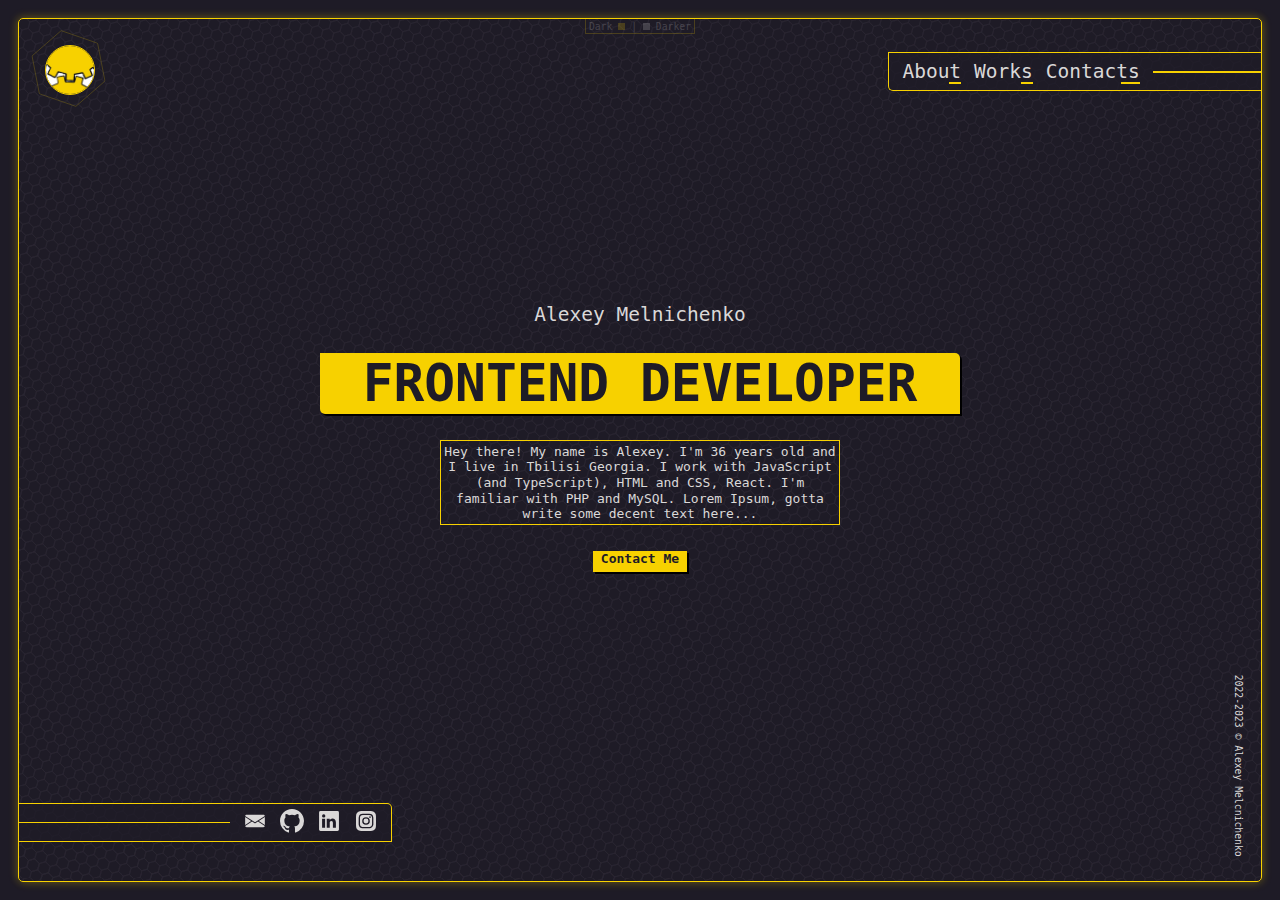
==== index.html @ 801b32ac "First Commit" ====
<!DOCTYPE html>
<html lang="en">
<head>
    <meta charset="UTF-8">
    <meta http-equiv="X-UA-Compatible" content="IE=edge" />
    <meta name="viewport" content="width=device-width, initial-scale=1.0" />
    <meta name="description" content="Web/Frontend developer" />
    <meta property="og:title" content="Alexey M." />
    <meta property="og:type" content="personal website" />
    <meta property="og:url" content="" />
    <meta property="og:image" content="" />

    <link rel="stylesheet" href="./src/index.css" class="style" />
    <link rel="icon" href="./src/img/favicon.png" />
    <link rel="apple-touch-icon" href="./src/img/favicon.png" />

    <title>Alexey Melnichenko | Frontend Developer</title>
</head>
<body>
    
    <content id="main-grid" class="content">
        <header class="header">
            <div class="header__logo">
                <img src="./src/img/am-gears-logo.png" alt="Alexey Malfunction" class="logo">
            </div>
            <div class="header__nav">
                <a href="#" class="nav__item">About</a>
                <a href="#" class="nav__item">Works</a>
                <a href="#" class="nav__item">Contacts</a>
                <span class="filler-line"></span>
            </div>
        </header>
        <element class="hex-element" id="hexElement"></element>
        <main class="main">
            <p class="sub-title">Alexey Melnichenko</p>
            <div class="title">Frontend Developer</div>
            <div class="about-text">Hey there! My name is Alexey. I'm 36 years old and I live in Tbilisi Georgia.
                I work with JavaScript (and TypeScript), HTML and CSS, React. I'm familiar with PHP and MySQL.
                Lorem Ipsum, gotta write some decent text here...
            </div>
            <div class="btn">Contact Me</div>
        </main>
        <footer class="footer">
            <div class="footer__social">
                <span class="filler-line"></span>
                <a href="mailto:malfunctionn@gmail.com" class="social__link">
                    <img src='./src/img/email.svg' alt="Email" title="Email to malfunctionn@gmail.com" class="social__link-img">
                </a>
                <a href="https://github.com/Antizycle" class="social__link">
                    <img src='./src/img/github.svg' alt="Github" title="My GitHub Repository" class="social__link-img">
                </a>
                <a href="https://www.linkedin.com/in/alexey-melnichenko-772111263/" class="social__link">
                    <img src='./src/img/linkedin.svg' alt="LinkedIn" title="My Linked.In profile" class="social__link-img">
                </a>
                <a href="https://www.instagram.com/antizycle/" class="social__link">
                    <img src='./src/img/instagram.svg' alt="Instagram" title="My Instagram" class="social__link-img">
                </a>
            </div>
        </footer>
    </div>

    <section class="mode-switch__container">
        <span class="mode-switch">
            Dark <div class="dark-mode dark-mode_is-active" id="dark"></div> |
            <div class="dark-mode" id="darker"></div> Darker
        </span>
    </section>

    <section class="vertial-text">
        2022-2023 &copy; Alexey Melcnichenko
    </section>

<script>
    const hexEl = document.getElementById('hexElement');
    const darkModeBtn = document.getElementById('dark');
    const darkerModeBtn = document.getElementById('darker');
    let rotateDeg = 0;

    // rotating hex
    if (hexEl) {
        const intervalId = setInterval(rotateHexEl, 20);
    }

    function rotateHexEl() {
        rotateDeg += 1;
        hexEl.style.transform = "rotate(" + rotateDeg + "deg)";
        if (rotateDeg === 360) rotateDeg = 0;
    }

    if (!hexEl) {
        clearInterval(intervalId);
    }

    // mode switch
    darkModeBtn.addEventListener('click', modeToggle);
    darkerModeBtn.addEventListener('click', modeToggle);

    function modeToggle() {
        darkModeBtn.classList.toggle('dark-mode_is-active');
        darkerModeBtn.classList.toggle('dark-mode_is-active');
    }

</script>

</body>
</html>
---- src/index.css ----
*, *::before, *::after {
    box-sizing: border-box;
}

:root {
    --bg-dark-color: #1e1b26;
    --bg-light-color: #1f1c28;
    --text-color: #dad8d8;
    --accent-color: #F7D100;
    --pad: max(10px, 4vmin);
}

img {
    max-width: 100%;
}

body {
    background-color: var(--bg-dark-color);
    color: var(--text-color);
    line-height: 1.2;
    vertical-align: middle;
    margin: calc(var(--pad)/2);
    font-family: monospace;
}

.content {
    display: flex;
    flex-direction: column;
    justify-content: space-between;
    width: calc(100vw - var(--pad));
    min-height: calc(100vh - var(--pad));
    border: 1px solid var(--accent-color);
    border-radius: 5px;
    margin: auto;
    background-image: url("./img/content-bg-pattenr.svg");
    background-repeat: repeat;
    box-shadow: 1px 1px 10px rgba(247, 209, 0, 0.2),
                -1px -1px 10px rgba(247, 209, 0, 0.2);
}

header {
    display: flex;
    margin-top: 2em;
    justify-content: space-between;
    align-items: center;
    gap: 2em;
}

.logo {
    border: 1px solid var(--accent-color);
    margin-left: 2em;
    width: 50px;
    height: 50px;
    border-radius: 50%;
}

.header__nav {
    display: flex;
    gap: min(1em, 2em);
    border: 1px solid var(--accent-color);
    border-right: none;
    border-bottom-left-radius: 5px;
    align-items: center;
    justify-content: flex-start;
    min-width: 250px;
    width: 30%;
    height: 3em;
    background-color: rgba(30, 27, 38, 0.7);
    padding-left: 1em;
}

.filler-line {
    background-color: var(--accent-color);
    width: 100%;
    height: .12em;
}

.nav__item {
    color: var(--text-color);
    font-size: 1.5em;
    flex-wrap: wrap;
    flex-grow: 0;
    text-decoration: none;
    position: relative;
}

.nav__item:hover, .nav__item:active {
    color: var(--accent-color);
}

.nav__item::after {
    content: '';
    display: block;
    position: absolute;
    left: 80%;
    top: 1.1em;
    width: 20%;
    height: .12em;
    background-color: var(--accent-color);
    transform-origin: right;
    transition: 500ms cubic-bezier(.82,.38,.9,1.69);
}

.nav__item:hover::after, .nav__item:active::after {
    transform: scaleX(5);
}

.hex-element {
    float: right;
    z-index: 0;
    position: absolute;
    left: calc(var(--pad)/2 + 1em);
    top: calc(var(--pad)/2 + 1em);
    background-image: url(./img/hex-element.svg);
    background-repeat: no-repeat;
    background-size: contain;
    opacity: .4;
    width: 75px;
    height: 75px;
}

main {
    display: flex;
    z-index: 1;
    flex-direction: column;
    justify-content: space-between;
    align-items: center;
    gap: 2em;
}

.sub-title {
    margin: auto;
    text-align: center;
    justify-content: center;
    font-size: 1.5em;
}

.title {
    margin: auto;
    background-color: var(--accent-color);
    border-radius: 0 5px 0 5px;
    color: var(--bg-dark-color);
    font-size: clamp(1.8em, 4vw, 4em);
    font-weight: bold;
    text-transform: uppercase;
    width: clamp(50vw, 300px, 70vw);
    height: fit-content;
    text-align: center;
    box-shadow: 2px 2px 0 black;
}

.about-text {
    margin: auto;
    padding: .2em;
    border: 1px solid var(--accent-color);
    width: clamp(20vw, 400px, 50vw);
    height: fit-content;
    text-align: center;
    justify-content: center;
}

.btn {
    display: block;
    cursor: pointer;
    background-color: var(--accent-color);
    width: 7.2em;
    height: 1.6em;
    margin: auto;
    color: var(--bg-dark-color);
    font-weight: bold;
    text-align: center;
    box-shadow: 2px 2px 0 black;
    transform-origin: top left;
    transition: 150ms ease-in;
    position: relative;
}

.btn:after,
.btn:after {
    content: '';
    display: block;
    position: absolute;
    visibility: hidden;
    left: 40%;
    top: 1.1em;
    width: 20%;
    height: .12em;
    background-color: var(--bg-dark-color);
    transform-origin: center;
    transition: 500ms cubic-bezier(.82,.38,.9,1.69);
}

.btn:hover::after,
.btn:focus::after {
    visibility: visible;
    transform: scalex(4);
}

.btn:active {
    transform: translate(1px, 1px);
}

footer {
    margin: 2em 0;
}

.footer__social {
    display: flex;
    gap: min(2em, 1em);
    padding-right: 1em;
    border: 1px solid var(--accent-color);
    border-left: none;
    border-top-right-radius: 5px;
    align-items: center;
    justify-content: flex-end;
    min-width: 200px;
    width: 30%;
    height: 3em;
    background-color: rgba(30, 27, 38, 0.7);
    margin-bottom: 1em;
}

.social__link {
    flex-wrap: wrap;
    flex-shrink: 0;
}

.social__link-img:hover {
    filter: invert(43%) sepia(96%) saturate(1237%) 
            hue-rotate(350deg) brightness(128%) 
            contrast(119%);
    /* opacity: 0.5; */
}

.social__link-img {
    width: 24px;
    height: 24px;
}

.mode-switch__container {
    position: absolute;
    display: flex;
    top: calc(var(--pad)/2 1+ px);
    left: 0;
    width: 100%;
    justify-content: center;
}

.mode-switch {
    border: 1px solid var(--accent-color);
    border-top: none;
    font-size: .75em;
    padding: 0.2em 0.3em 0 0.3em;
    opacity: 0.2;
}

.mode-switch:hover,
.mode-switch:active {
    opacity: .8;
}

.dark-mode {
    display: inline-block;
    width: 7px;
    height: 7px;
    padding: 0 .2em;
    background-color: var(--text-color);
    cursor: pointer;
}

.dark-mode_is-active {
    background-color: var(--accent-color);
}

.vertial-text {
    position: absolute;
    right: calc(var(--pad) + 1.2em);
    bottom: calc(var(--pad) + 0.8em);
    font-size: .75em;
    transform-origin: bottom right;
    transform: rotate(90deg);
}

/* @media (min-width: 800px) {
    #main-grid {
        display: grid;
        grid-template-columns: 
            minmax(1em, 1fr)
            repeat(3, minmax(10rem, 30rem))
            minmax(1em, 1fr);
        grid-template-rows: 
        min-content
        auto
        min-content;
    }

    header {
        grid-column: 1 / 6;
        grid-row: 1;
    }

    main {
        grid-column: 1 / 6;
        grid-row: 2;
    }

    .logo {
        grid-column: 1;
        grid-row: 1;
    }

    footer {
        grid-column: 1 / 6;
        grid-row: 3;
    }
} */
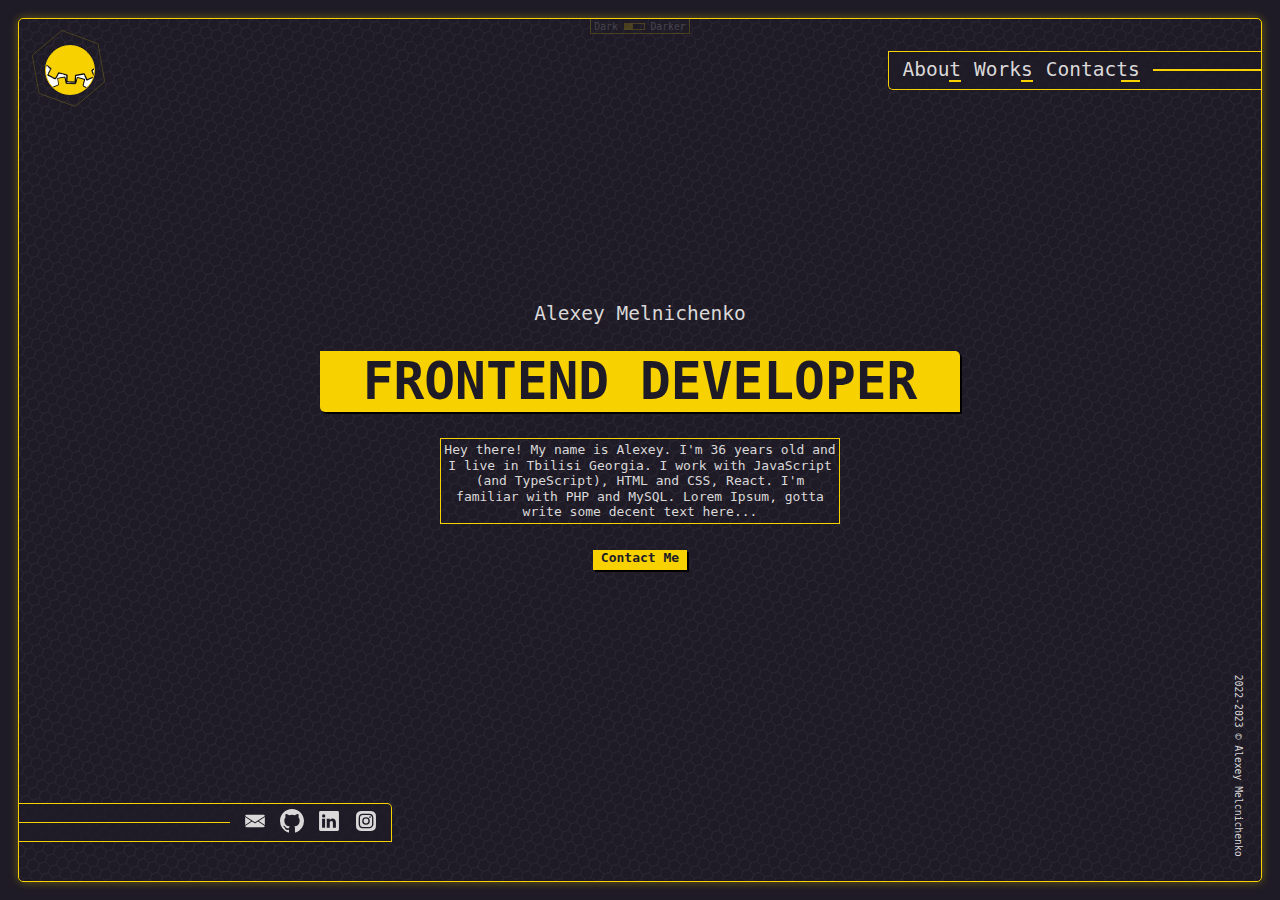
==== commit ac9d940a: "Implemented Darker mode" ====
--- a/index.html
+++ b/index.html
@@ -16,12 +16,12 @@
 
     <title>Alexey Melnichenko | Frontend Developer</title>
 </head>
-<body>
+<body id='body'>
     
     <content id="main-grid" class="content">
         <header class="header">
             <div class="header__logo">
-                <img src="./src/img/am-gears-logo.png" alt="Alexey Malfunction" class="logo">
+                <!-- <div  alt="Alexey Malfunction" class="logo"></div> -->
             </div>
             <div class="header__nav">
                 <a href="#" class="nav__item">About</a>
@@ -43,16 +43,16 @@
         <footer class="footer">
             <div class="footer__social">
                 <span class="filler-line"></span>
-                <a href="mailto:malfunctionn@gmail.com" class="social__link">
+                <a href="mailto:malfunctionn@gmail.com" target='_blank' class="social__link">
                     <img src='./src/img/email.svg' alt="Email" title="Email to malfunctionn@gmail.com" class="social__link-img">
                 </a>
-                <a href="https://github.com/Antizycle" class="social__link">
+                <a href="https://github.com/Antizycle" target='_blank' class="social__link">
                     <img src='./src/img/github.svg' alt="Github" title="My GitHub Repository" class="social__link-img">
                 </a>
-                <a href="https://www.linkedin.com/in/alexey-melnichenko-772111263/" class="social__link">
+                <a href="https://www.linkedin.com/in/alexey-melnichenko-772111263/" target='_blank' class="social__link">
                     <img src='./src/img/linkedin.svg' alt="LinkedIn" title="My Linked.In profile" class="social__link-img">
                 </a>
-                <a href="https://www.instagram.com/antizycle/" class="social__link">
+                <a href="https://www.instagram.com/antizycle/" target='_blank' class="social__link">
                     <img src='./src/img/instagram.svg' alt="Instagram" title="My Instagram" class="social__link-img">
                 </a>
             </div>
@@ -61,19 +61,19 @@
 
     <section class="mode-switch__container">
         <span class="mode-switch">
-            Dark <div class="dark-mode dark-mode_is-active" id="dark"></div> |
-            <div class="dark-mode" id="darker"></div> Darker
+            Dark <div class="dark-mode" id="dark"></div> Darker
         </span>
     </section>
 
-    <section class="vertial-text">
+    <section class="vertical-text">
         2022-2023 &copy; Alexey Melcnichenko
     </section>
 
 <script>
     const hexEl = document.getElementById('hexElement');
     const darkModeBtn = document.getElementById('dark');
-    const darkerModeBtn = document.getElementById('darker');
+    const bodyEl = document.getElementById('body');
+    let isDarker = Boolean;
     let rotateDeg = 0;
 
     // rotating hex
@@ -92,12 +92,21 @@
     }
 
     // mode switch
+    if (localStorage.getItem('darker')) {
+        isDarker = localStorage.getItem('darker');
+        if (isDarker === 'true') {
+            console.log('isDarker is in storage and true');
+            modeToggle();
+        }
+    }
+    else isDarker = false;
+
     darkModeBtn.addEventListener('click', modeToggle);
-    darkerModeBtn.addEventListener('click', modeToggle);
 
     function modeToggle() {
         darkModeBtn.classList.toggle('dark-mode_is-active');
-        darkerModeBtn.classList.toggle('dark-mode_is-active');
+        isDarker = bodyEl.classList.toggle('make-it-darker');
+        localStorage.setItem('darker', isDarker);
     }
 
 </script>
--- a/src/index.css
+++ b/src/index.css
@@ -8,6 +8,16 @@
     --text-color: #dad8d8;
     --accent-color: #F7D100;
     --pad: max(10px, 4vmin);
+}
+
+.make-it-darker {
+    --bg-dark-color: #000;
+    --accent-color: #dad8d8;
+    /* 
+    accent - white
+    bg - black
+    text - white
+    */
 }
 
 img {
@@ -38,6 +48,11 @@
                 -1px -1px 10px rgba(247, 209, 0, 0.2);
 }
 
+.make-it-darker .content {
+    box-shadow: 1px 1px 10px rgba(209, 209, 209, 0.2),
+                -1px -1px 10px rgba(209, 209, 209, 0.2);
+}
+
 header {
     display: flex;
     margin-top: 2em;
@@ -46,12 +61,19 @@
     gap: 2em;
 }
 
-.logo {
+.header__logo {
     border: 1px solid var(--accent-color);
     margin-left: 2em;
     width: 50px;
     height: 50px;
     border-radius: 50%;
+    background-image: url('./img/am-gears-logo.png');
+    background-size: 50px 50px;
+}
+
+.make-it-darker .header__logo {
+    background-image: url('./img/am-gears-logo-bw.png');
+
 }
 
 .header__nav {
@@ -251,6 +273,7 @@
     border-top: none;
     font-size: .75em;
     padding: 0.2em 0.3em 0 0.3em;
+    background-color: var(--bg-dark-color);
     opacity: 0.2;
 }
 
@@ -260,19 +283,32 @@
 }
 
 .dark-mode {
+    position: relative;
     display: inline-block;
-    width: 7px;
+    width: 21px;
     height: 7px;
-    padding: 0 .2em;
-    background-color: var(--text-color);
+    background-color: var(--bg-dark-color);
+    border: 1px solid var(--accent-color);
     cursor: pointer;
 }
 
-.dark-mode_is-active {
-    background-color: var(--accent-color);
-}
-
-.vertial-text {
+.dark-mode::after {
+    content: '';
+    position: absolute;
+    left: 0px;
+    top: 0px;
+    width: 8px;
+    height: 6px;
+    background-color: var(--accent-color);
+    transform-origin: left;
+    transition: 50ms ease-in;
+}
+
+.dark-mode_is-active::after {
+    left: 12px
+}
+
+.vertical-text {
     position: absolute;
     right: calc(var(--pad) + 1.2em);
     bottom: calc(var(--pad) + 0.8em);
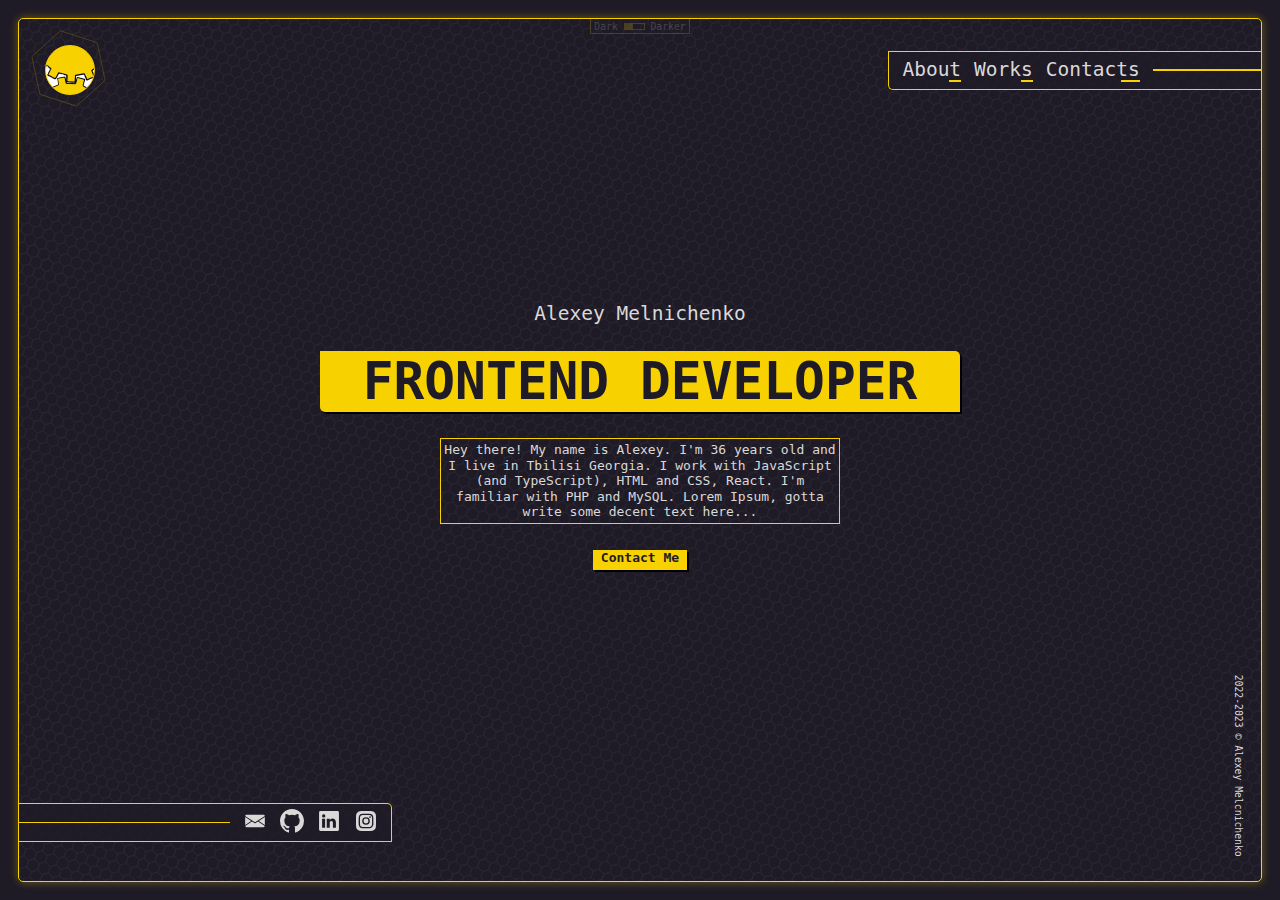
==== commit b008f212: "Separated JS out of HTML + dynamic content loading" ====
--- a/index.html
+++ b/index.html
@@ -17,8 +17,7 @@
     <title>Alexey Melnichenko | Frontend Developer</title>
 </head>
 <body id='body'>
-    
-    <content id="main-grid" class="content">
+        <content class="content">
         <header class="header">
             <div class="header__logo">
                 <!-- <div  alt="Alexey Malfunction" class="logo"></div> -->
@@ -31,14 +30,8 @@
             </div>
         </header>
         <element class="hex-element" id="hexElement"></element>
-        <main class="main">
-            <p class="sub-title">Alexey Melnichenko</p>
-            <div class="title">Frontend Developer</div>
-            <div class="about-text">Hey there! My name is Alexey. I'm 36 years old and I live in Tbilisi Georgia.
-                I work with JavaScript (and TypeScript), HTML and CSS, React. I'm familiar with PHP and MySQL.
-                Lorem Ipsum, gotta write some decent text here...
-            </div>
-            <div class="btn">Contact Me</div>
+        <main class="main" w3-include-html="./src/pages/about.html" id="include">
+            
         </main>
         <footer class="footer">
             <div class="footer__social">
@@ -69,47 +62,9 @@
         2022-2023 &copy; Alexey Melcnichenko
     </section>
 
-<script>
-    const hexEl = document.getElementById('hexElement');
-    const darkModeBtn = document.getElementById('dark');
-    const bodyEl = document.getElementById('body');
-    let isDarker = Boolean;
-    let rotateDeg = 0;
+<script src="./src/code.js"></script>
+<script src="./src/html-include.js"></script>
 
-    // rotating hex
-    if (hexEl) {
-        const intervalId = setInterval(rotateHexEl, 20);
-    }
-
-    function rotateHexEl() {
-        rotateDeg += 1;
-        hexEl.style.transform = "rotate(" + rotateDeg + "deg)";
-        if (rotateDeg === 360) rotateDeg = 0;
-    }
-
-    if (!hexEl) {
-        clearInterval(intervalId);
-    }
-
-    // mode switch
-    if (localStorage.getItem('darker')) {
-        isDarker = localStorage.getItem('darker');
-        if (isDarker === 'true') {
-            console.log('isDarker is in storage and true');
-            modeToggle();
-        }
-    }
-    else isDarker = false;
-
-    darkModeBtn.addEventListener('click', modeToggle);
-
-    function modeToggle() {
-        darkModeBtn.classList.toggle('dark-mode_is-active');
-        isDarker = bodyEl.classList.toggle('make-it-darker');
-        localStorage.setItem('darker', isDarker);
-    }
-
-</script>
 
 </body>
 </html>--- a/src/index.css
+++ b/src/index.css
@@ -148,6 +148,11 @@
     justify-content: space-between;
     align-items: center;
     gap: 2em;
+}
+.main__content {
+    width: 90vw;
+    min-height: fit-content;
+    overflow: visible;
 }
 
 .sub-title {
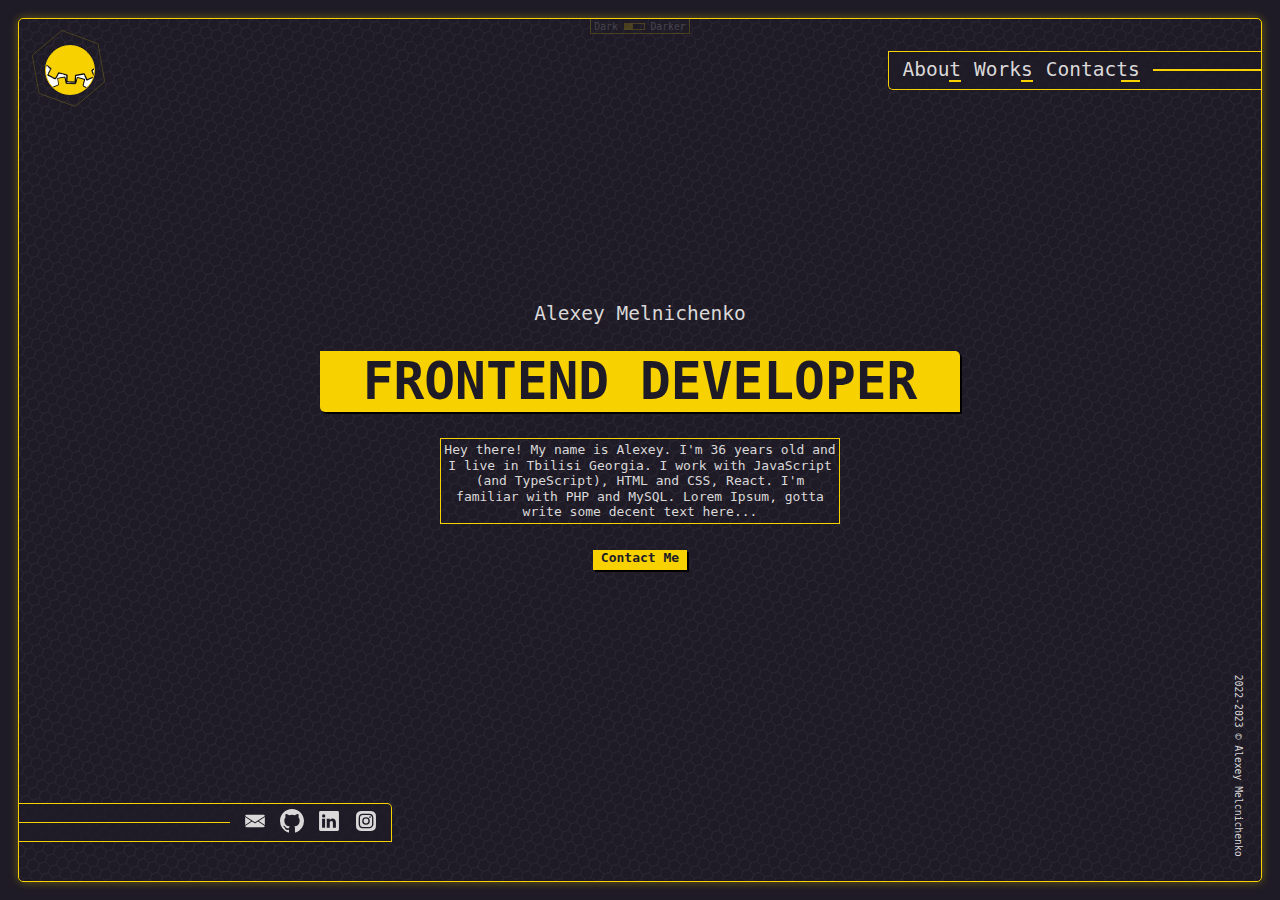
==== commit 7490b58e: "Added page switching functionality" ====
--- a/index.html
+++ b/index.html
@@ -23,9 +23,9 @@
                 <!-- <div  alt="Alexey Malfunction" class="logo"></div> -->
             </div>
             <div class="header__nav">
-                <a href="#" class="nav__item">About</a>
-                <a href="#" class="nav__item">Works</a>
-                <a href="#" class="nav__item">Contacts</a>
+                <a href="?page=about" class="nav__item">About</a>
+                <a href="?page=works" class="nav__item">Works</a>
+                <a href="?page=contacts" class="nav__item">Contacts</a>
                 <span class="filler-line"></span>
             </div>
         </header>
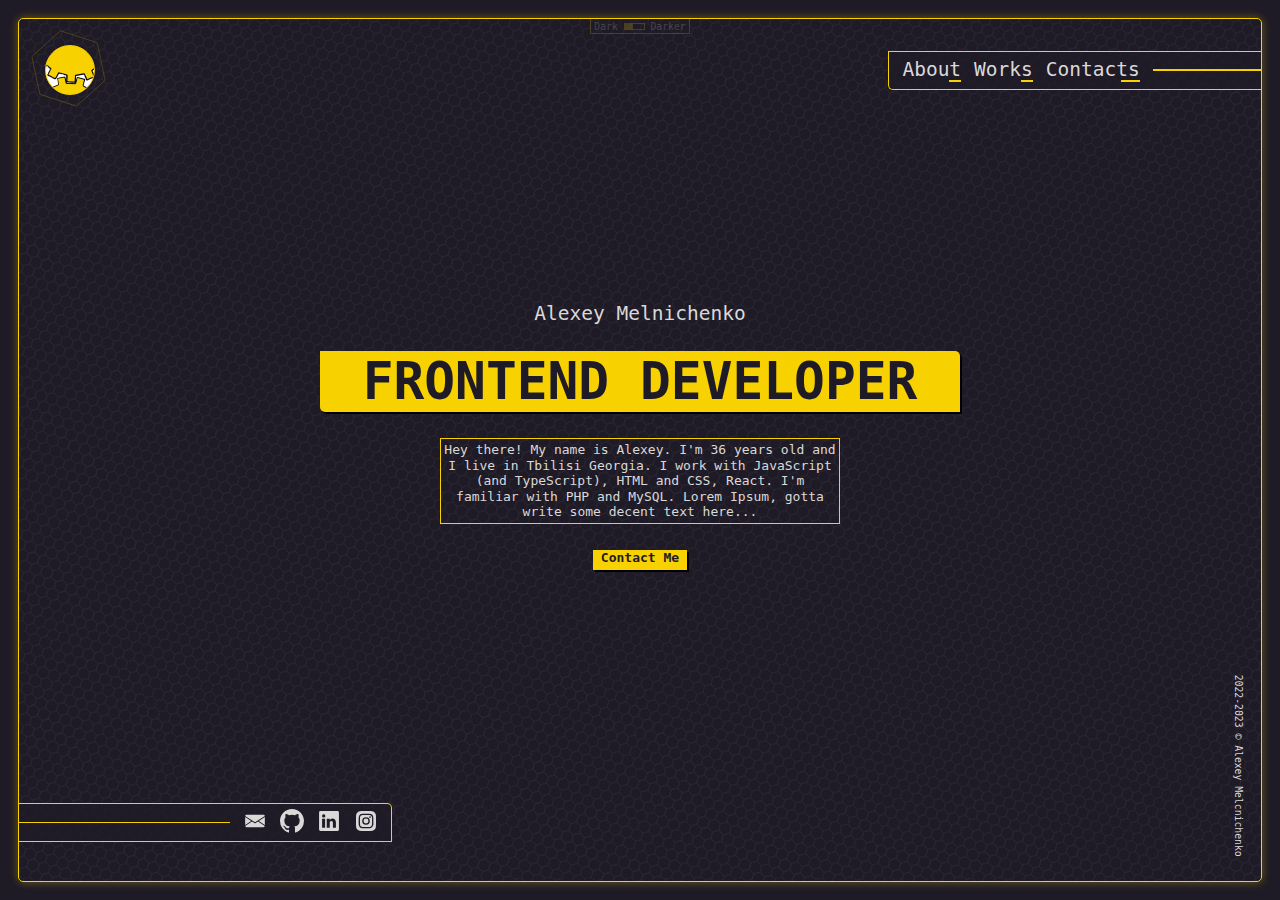
==== commit 0ada28ed: "Added contacts page" ====
--- a/index.html
+++ b/index.html
@@ -36,8 +36,8 @@
         <footer class="footer">
             <div class="footer__social">
                 <span class="filler-line"></span>
-                <a href="mailto:malfunctionn@gmail.com" target='_blank' class="social__link">
-                    <img src='./src/img/email.svg' alt="Email" title="Email to malfunctionn@gmail.com" class="social__link-img">
+                <a href="mailto:malfun.ctionn@gmail.com" target='_blank' class="social__link">
+                    <img src='./src/img/email.svg' alt="Email" title="Email to malfunc.tionn@gmail.com" class="social__link-img">
                 </a>
                 <a href="https://github.com/Antizycle" target='_blank' class="social__link">
                     <img src='./src/img/github.svg' alt="Github" title="My GitHub Repository" class="social__link-img">
--- a/src/index.css
+++ b/src/index.css
@@ -1,5 +1,26 @@
 *, *::before, *::after {
     box-sizing: border-box;
+}
+
+a, a:hover, a:visited, a:focus {
+    text-decoration: none;
+    color: inherit;
+}
+
+ul, ul li {
+    margin: 0;
+    padding: 0;
+	list-style: none;
+}
+
+h1, p {
+    margin: 0;
+    padding: 0;
+}
+
+h1 {
+    font-weight: 300;
+    font-size: 2em;
 }
 
 :root {
@@ -13,11 +34,6 @@
 .make-it-darker {
     --bg-dark-color: #000;
     --accent-color: #dad8d8;
-    /* 
-    accent - white
-    bg - black
-    text - white
-    */
 }
 
 img {
@@ -184,6 +200,70 @@
     height: fit-content;
     text-align: center;
     justify-content: center;
+}
+
+.card-wrapper {
+    display: grid;
+    grid-auto-flow: column;
+    grid-auto-columns: 250px;
+    justify-content: center;
+    gap: 1rem;
+    padding: 0 1rem 1rem;
+    width: 80%;
+    overflow-x: auto;
+    overscroll-behavior-inline: contain;
+    scroll-snap-type: inline mandatory;
+    scroll-padding-inline: 1rem;
+}
+
+.card-wrapper > * {
+    scroll-snap-align: start;
+}
+
+.card {
+    display: flex;
+    flex-direction: column;
+    justify-content: flex-start;
+    gap: 0.6rem;
+    border: 1px solid var(--accent-color);
+    background: var(--bg-dark-color);
+    padding: 1rem;
+    border-radius: 10px;
+    box-shadow: 2px 2px 0 black;
+}
+
+.card__img {
+    inline-size: 100%;
+    aspect-ratio: 4 / 4;
+    object-fit: cover;
+    border-radius: 10px;
+}
+
+.card__img:hover {
+    filter: brightness(120%);
+}
+
+
+.make-it-darker .card__img {
+    filter: grayscale(100%)
+}
+.make-it-darker .card__img:hover {
+    filter: none;
+}
+
+.contacts {
+    display: flex;
+    flex-direction: column;
+    justify-content: flex-start;
+    gap: 1rem;
+    background-color: var(--bg-dark-color);
+}
+
+.contacts a {
+    font-size:  1.12em;
+    font-weight: 400;
+    color: var(--accent-color);
+    text-decoration: underline;
 }
 
 .btn {
@@ -322,36 +402,23 @@
     transform: rotate(90deg);
 }
 
-/* @media (min-width: 800px) {
-    #main-grid {
-        display: grid;
-        grid-template-columns: 
-            minmax(1em, 1fr)
-            repeat(3, minmax(10rem, 30rem))
-            minmax(1em, 1fr);
-        grid-template-rows: 
-        min-content
-        auto
-        min-content;
+/* scrollbar */
+::-webkit-scrollbar {
+    width: 0.5em;
+}
+
+::-webkit-scrollbar-track {
+    background-color: var(--bg-dark-color);
+}
+
+:-webkit-scrollbar-thumb {
+    background-color: var(--accent-color);
+    border: 1px solid var(--bg-dark-color);
+}
+
+@supports (scrollbar-color: red blue) {
+    * {
+        scrollbar-color: var(--accent-color) var(--bg-dark-color);
+        scrollbar-width: thin;
     }
-
-    header {
-        grid-column: 1 / 6;
-        grid-row: 1;
-    }
-
-    main {
-        grid-column: 1 / 6;
-        grid-row: 2;
-    }
-
-    .logo {
-        grid-column: 1;
-        grid-row: 1;
-    }
-
-    footer {
-        grid-column: 1 / 6;
-        grid-row: 3;
-    }
-} */+}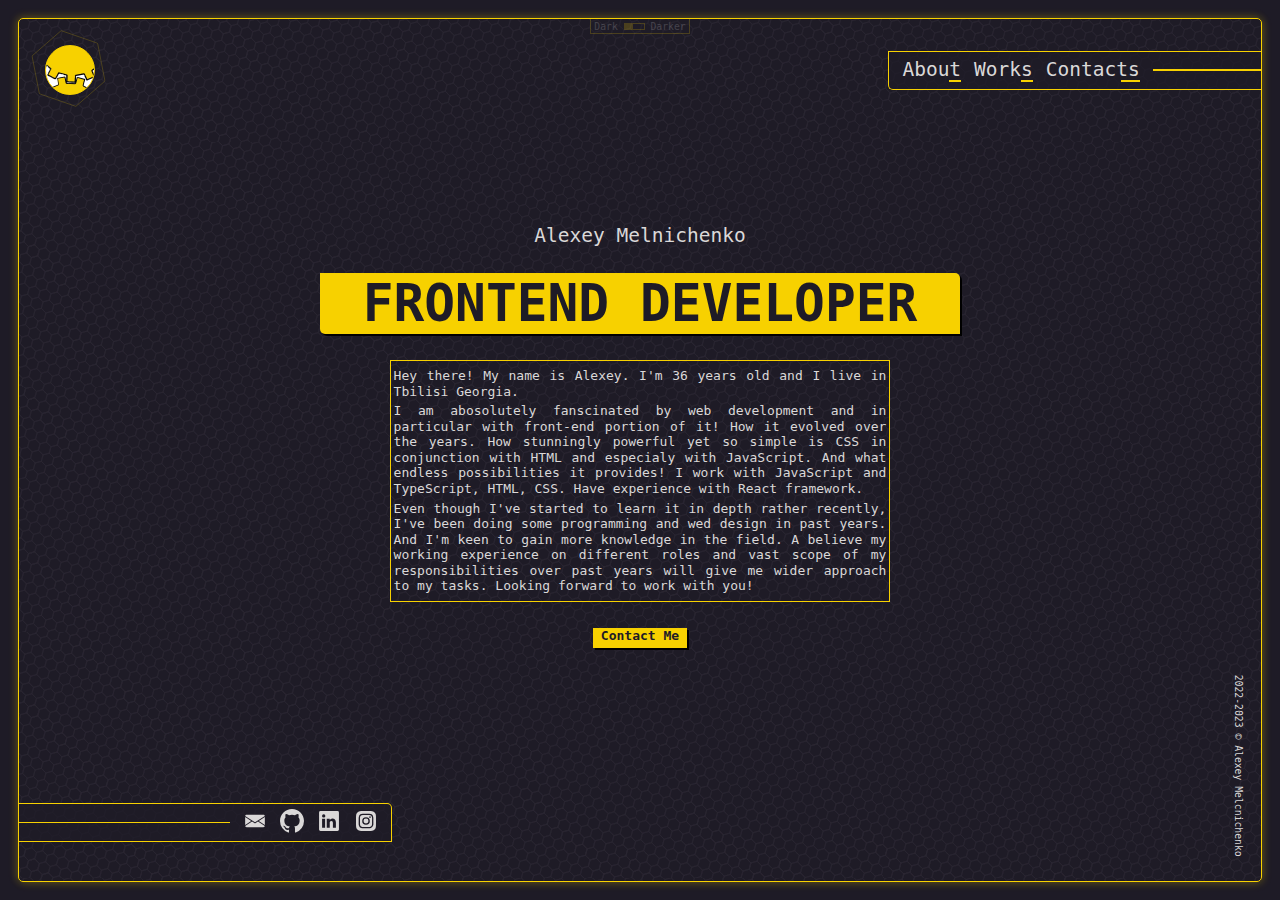
==== commit 40e5216d: "Refactored ajax into fetch" ====
--- a/index.html
+++ b/index.html
@@ -30,7 +30,7 @@
             </div>
         </header>
         <element class="hex-element" id="hexElement"></element>
-        <main class="main" w3-include-html="./src/pages/about.html" id="include">
+        <main class="main" fetch-html="./src/pages/about.html" id="include">
             
         </main>
         <footer class="footer">
--- a/src/index.css
+++ b/src/index.css
@@ -196,21 +196,26 @@
     margin: auto;
     padding: .2em;
     border: 1px solid var(--accent-color);
-    width: clamp(20vw, 400px, 50vw);
+    width: clamp(30vw, 500px, 65vw);
     height: fit-content;
     text-align: center;
     justify-content: center;
+}
+
+.about-text > p {
+    text-align: justify;
+    margin: .3em 0;
 }
 
 .card-wrapper {
     display: grid;
     grid-auto-flow: column;
     grid-auto-columns: 250px;
-    justify-content: center;
+    justify-content: flex-start;
     gap: 1rem;
     padding: 0 1rem 1rem;
     width: 80%;
-    overflow-x: auto;
+    overflow-x: scroll;
     overscroll-behavior-inline: contain;
     scroll-snap-type: inline mandatory;
     scroll-padding-inline: 1rem;
@@ -421,4 +426,10 @@
         scrollbar-color: var(--accent-color) var(--bg-dark-color);
         scrollbar-width: thin;
     }
+}
+
+@media (min-width: 700px) {
+    .card-wrapper {
+        justify-content: center;
+    }
 }